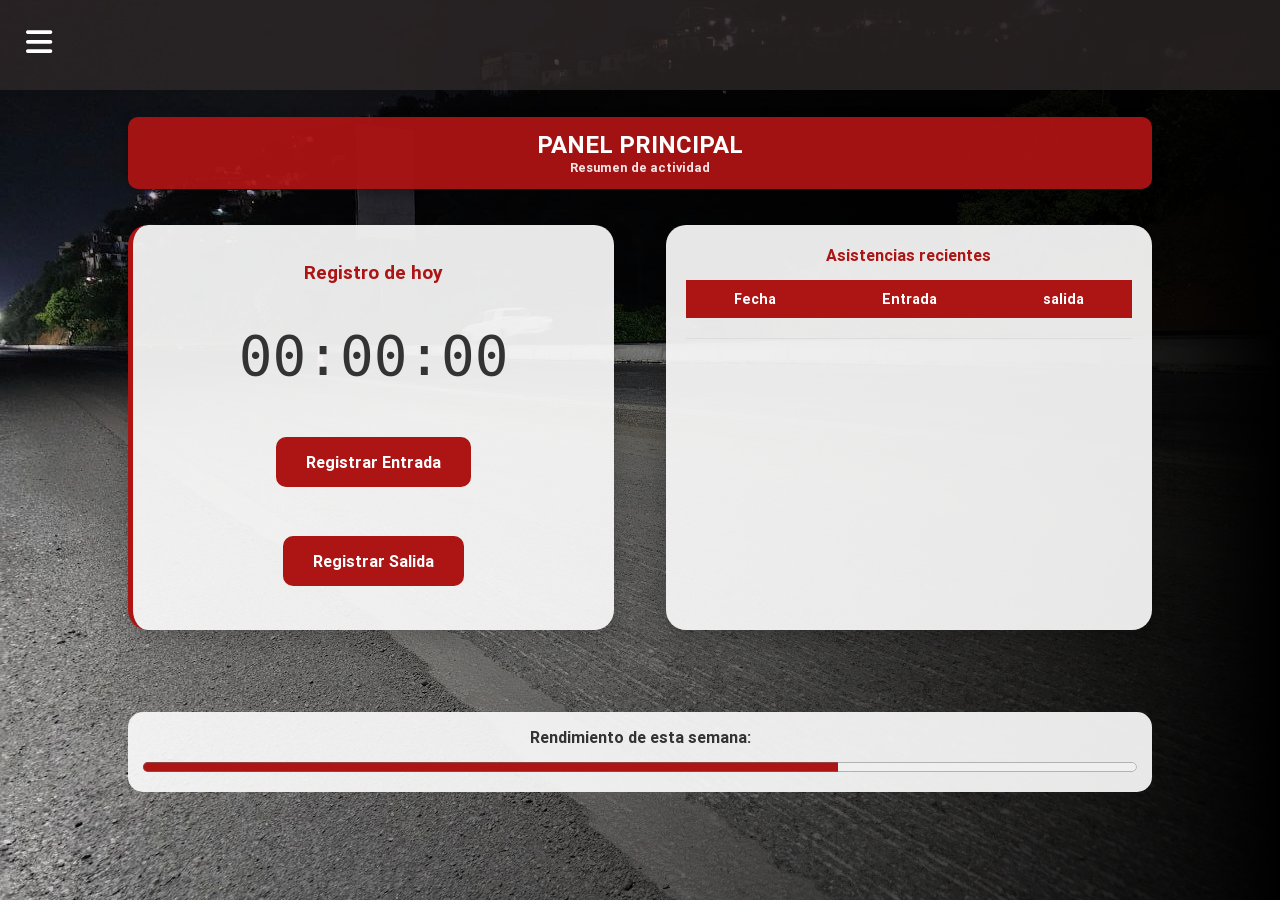
==== home.html @ 29864300 "actualización de progres, añadidio, maestro de entrada, finalizada pestaña home" ====
<!doctype html>
<html lang="en">
  <head>
    <meta charset="UTF-8" />
    <meta name="viewport" content="width=, initial-scale=1.0" />
    <title>Inicio</title>
    <link rel="stylesheet" href="sources/css/home_styles.css" />
    <link
      rel="stylesheet"
      href="https://cdnjs.cloudflare.com/ajax/libs/font-awesome/6.0.0/css/all.min.css"
    />
  </head>
  <body>
    <div class="top">
      <input type="checkbox" class="menu-toggle top" id="show-menu" />
      <label for="show-menu">
        <i class="fa-solid fa-bars" id="bars"></i>
      </label>
      <nav class="menu">
        <ul>
          <li><a href="#">🏠 Inicio</a></li>
          <li><a href="panel_reportes.html">📶 Reportes</a></li>
          <li><a href="panel_gestion_personal.html">🧰 Gestión</a></li>
          <li><a href="pendientes.html">⚙️ pendientes</a></li>
        </ul>
        <a id="log-out" href="index.html">🚪 Salir</a>
      </nav>
    </div>
    <div class="head">
      <h1>Panel principal</h1>
      <label for="head">Resumen de actividad</label>
    </div>
    <div class="clock-container">
      <span>Registro de hoy</span>
      <div class="clock">00:00:00</div>

      <a href="#registro-entrada" class="btn-entrada">Registrar Entrada</a>

      <a href="#registro-salida" class="btn-salida">Registrar Salida</a>
    </div>
    <div class="asistence">
      <span>Asistencias recientes </span>
      <div class="table">
        <table>
          <thead>
            <th>Fecha</th>
            <th>Entrada</th>
            <th>salida</th>
          </thead>
          <tbody>
            <tr>
              <td></td>
              <td></td>
              <td></td>
            </tr>
          </tbody>
        </table>
      </div>
    </div>
    <div class="weck-asistence">
      <label for="perfomance">Rendimiento de esta semana:</label>
      <progress id="perfomance" value="70" max="100"></progress>
    </div>

    <div id="registro-entrada" class="modal-master">
      <a href="#" class="modal-backdrop"></a>
      <div class="modal-box">
        <a href="#" class="close-x">x</a>
        <div class="modal-header">
          <i class="fa-solid fa-right-to-bracket"></i>
          <h2>Registro de Entrada</h2>
        </div>
        <form action="procesar_asistencia.php" method="POST">
          <div class="input-group">
            <label>Cédula de Identidad</label>
            <input
              type="number"
              name="cedula"
              placeholder="Ej: 27123456"
              required
            />
          </div>
          <div class="input-group">
            <label>Nombre y Apellido</label>
            <input
              type="text"
              name="nombre_completo"
              placeholder="Nombre del trabajador"
              required
            />
          </div>
          <div class="input-group">
            <label>Carga / Departamento</label>
            <select name="carga" required>
              <option value="" disabled selected>Seleccione área...</option>
              <option value="administracion">Administración</option>
              <option value="mantenimiento">Mantenimiento</option>
              <option value="transporte">Transporte</option>
              <option value="sistemas">Sistemas</option>
            </select>
          </div>
          <button type="submit" class="confirm-btn in">
            Confirmar Entrada
          </button>
        </form>
      </div>
    </div>

    <!-- Estructura del Maestro de Salida -->
    <div id="registro-salida" class="modal-master">
      <a href="#" class="modal-backdrop"></a>
      <div class="modal-box out">
        <a href="#" class="close-x">&times;</a>
        <div class="modal-header">
          <i class="fa-solid fa-right-from-bracket"></i>
          <h2>Finalizar Jornada</h2>
        </div>
        <form action="procesar_salida.php" method="POST">
          <p style="text-align: center; color: #666; margin-bottom: 20px">
            Ingrese su cédula para registrar la hora de salida oficial.
          </p>
          <div class="input-group">
            <label>Cédula de Identidad</label>
            <input
              type="number"
              name="cedula"
              placeholder="Ingrese CI para marcar salida"
              required
            />
          </div>
          <div class="input-group">
            <label>Observaciones (Opcional)</label>
            <textarea
              name="nota"
              style="border-radius: 8px; padding: 10px; border: 1px solid #ccc"
              placeholder="Alguna novedad en el turno..."
            ></textarea>
          </div>
          <button type="submit" class="confirm-btn out">
            Confirmar Salida
          </button>
        </form>
      </div>
    </div>
  </body>
</html>
---- sources/css/home_styles.css ----
@font-face {
  font-family: "Roboto-Bold";
  src: url("../fonts/Roboto-Bold.woff2") format("woff2");
  font-weight: bold;
  font-style: normal;
}
* {
  box-sizing: border-box;
  margin: 0;
  padding: 0;
}

html {
  height: 100%;
  background:
    linear-gradient(to right, transparent, black),
    url("../img/background.jpg") no-repeat center / cover;
  font-family: "Roboto-Bold", sans-serif;
  color: white;
}

body {
  width: 100vw;
  height: 100vh;
  overflow: hidden;
  display: flex;
  justify-content: center;
  align-items: center;
}
.menu-toggle {
  background-color: transparent;
  color: white;
  outline: none;
  position: fixed;
  top: 0vh;
  left: 0vw;
  display: none;
}

.top {
  background-color: #302a2abb;
  position: fixed;
  height: 10%;
  width: 100%;
  z-index: 100;
  top: 0;
}

#bars {
  position: fixed;
  top: 3vh;
  left: 2vw;
  cursor: pointer;
  font-size: 30px;
  z-index: 110;
}

ul {
  list-style-type: none;
}
.menu {
  position: fixed;
  font-size: 17px;
  background-color: #302a2abb;
  height: 100%;
  width: 17%;
  left: -250px;
  transition: 0.3s;
  top: 10%;
  z-index: 100;
}

.menu a {
  outline-style: none;
  text-decoration: none;
  color: aliceblue;
  line-height: 2;
  display: block;
  padding: 20px;
  box-sizing: border-box;
}

.menu-toggle:checked ~ .menu {
  left: 0;
}

a:hover {
  transition: 0.3s;
  background-color: #ad1414;
  font-size: 20px;
}

#log-out {
  position: absolute;
  bottom: 10%;
  width: 100%;
}

.head {
  text-align: center;
  position: fixed;
  top: 13%;
  left: 10%;
  background-color: #ad1414;
  width: 80%;
  border-radius: 10px;
}

.head {
  text-align: center;
  position: fixed;
  top: 13%;
  left: 10%;
  background-color: #ad1414ef;
  width: 80%;
  height: 8%;
  border-radius: 10px;
  display: flex;
  flex-direction: column;
  justify-content: center;
  box-shadow: 0 5px 15px rgba(0, 0, 0, 0.3);
  z-index: 10;
}

.head h1 {
  font-size: 1.5rem;
  text-transform: uppercase;
}
.head label {
  font-size: 0.8rem;
  opacity: 0.9;
}

.clock-container {
  position: absolute;
  top: 25%;
  left: 10%;
  width: 38%;
  height: 45%;
  background-color: rgba(250, 250, 250, 0.925);
  color: #333;
  border-radius: 20px;
  border-left: 5px solid #ad1414;
  display: flex;
  flex-direction: column;
  align-items: center;
  justify-content: space-around;
  padding: 20px;
  box-shadow: 0 10px 25px rgba(0, 0, 0, 0.2);
}

.clock-container span {
  font-weight: bold;
  color: #ad1414;
  font-size: 1.2rem;
}

.clock {
  font-size: 3.5rem;
  font-family: monospace;
  padding: 10px 25px;
  border-radius: 10px;
  color: #333;
}

.clock-container button {
  width: 80%;
  padding: 12px;
  border: none;
  border-radius: 8px;
  background-color: #ad1414;
  color: white;
  font-weight: bold;
  cursor: pointer;
  transition: 0.3s;
  text-align: center;
}

.clock-container buttonn:hover {
  background-color: #302a2a;
  transform: translateY(-2px);
}

.asistence {
  position: absolute;
  top: 25%;
  right: 10%;
  width: 38%;
  height: 45%;
  background-color: rgba(250, 250, 250, 0.925);
  color: #333;
  border-radius: 20px;
  padding: 20px;
  box-shadow: 0 10px 25px rgba(0, 0, 0, 0.2);
  display: flex;
  flex-direction: column;
}

.asistence span {
  font-weight: bold;
  color: #ad1414;
  margin-bottom: 15px;
  text-align: center;
}

.table {
  width: 100%;
  overflow-y: auto;
}

table {
  width: 100%;
  border-collapse: collapse;
}

th {
  background-color: #ad1414;

  color: white;
  padding: 10px;
  font-size: 0.9rem;
  position: sticky;
  top: 0;
}

td {
  padding: 10px;
  text-align: center;
  border-bottom: 1px solid #ddd;
  font-size: 0.9rem;
}

tr:nth-child(even) {
  background-color: #f9f9f9;
}

.weck-asistence {
  position: absolute;
  bottom: 12%;
  width: 80%;
  background-color: rgba(250, 250, 250, 0.925);
  padding: 15px;
  border-radius: 15px;
  display: flex;
  flex-direction: column;
  align-items: center;
  color: #333;
}

progress {
  width: 100%;
  height: 20px;
  accent-color: #ad1414;
  margin-top: 10px;
}

progress::-webkit-progress-bar {
  background-color: #eee;
  border-radius: 10px;
}
progress::-webkit-progress-value {
  background-color: #ad1414;
  border-radius: 10px;
  transition: width 1s ease-in-out;
}

.modal-master {
  position: fixed;
  top: 0;
  left: 0;
  width: 100%;
  height: 100%;
  display: flex;
  justify-content: center;
  align-items: center;
  opacity: 0;
  visibility: hidden;
  transition: 0.1s;
  z-index: 500;
}
.modal-master:target {
  opacity: 1;
  visibility: visible;
}

.modal-backdrop {
  position: absolute;
  width: 100%;
  height: 100%;
  background: rgba(0, 0, 0, 0.8);
  backdrop-filter: blur(8px);
}

.modal-box {
  position: relative;
  background: #f7f3ee;
  width: 90%;
  max-width: 450px;
  padding: 30px;
  border-radius: 20px;
  border-top: 8px solid #ad1414;
  transform: scale(0.8);
  transition: 0.3s;
}
.modal-master:target .modal-box {
  transform: scale(1);
}

.modal-header {
  text-align: center;
  color: #ad1414;
  margin-bottom: 20px;
}
.modal-header i {
  font-size: 2.5rem;
}

.input-group {
  margin-bottom: 15px;
  display: flex;
  flex-direction: column;
}
.input-group label {
  color: #333;
  font-weight: bold;
  margin-bottom: 5px;
}

.input-group input,
.input-group select {
  padding: 10px;
  border: 1px solid #ccc;
  border-radius: 8px;
  outline: none;
}

.confirm-btn {
  width: 100%;
  padding: 15px;
  border: none;
  border-radius: 10px;
  color: white;
  font-weight: bold;
  cursor: pointer;
  font-size: 1rem;
}
.confirm-btn.in {
  background-color: #ad1414;
}
.close-x {
  position: absolute;
  top: 10px;
  right: 20px;
  font-size: 2rem;
  text-decoration: none;
  color: #333;
}

.modal-box.out {
  border-top: 8px solid #302a2a;
}

.modal-box.out .modal-header {
  color: #302a2a;
}

.confirm-btn.out {
  background-color: #ad1414;
  margin-top: 10px;
  transition: 0.3s;
}

.confirm-btn.out:hover {
  background-color: #302a2a;
  box-shadow: 0 5px 15px rgba(0, 0, 0, 0.3);
}

.btn-entrada,
.btn-salida {
  display: inline-block;
  padding: 15px 30px;
  border-radius: 10px;
  text-decoration: none;
  font-weight: bold;
  color: white;
  margin: 10px;
  transition: 0.1s;
}

.btn-entrada {
  background-color: #ad1414;
}
.btn-salida {
  background-color: #ad1414;
}

.modal-backdrop:hover,
.modal-overlay:hover {
  background-color: transparent;
  background: rgba(0, 0, 0, 0.7);
}

/* Quita el cambio de color y el aumento de tamaño de la X */
.close-x:hover {
  color: #333 !important; /* O el color que tenga por defecto */
  transform: scale(2); /* Quita el aumento de tamaño */
  background-color: transparent !important; /* Evita que se pinte el fondo de rojo */
}
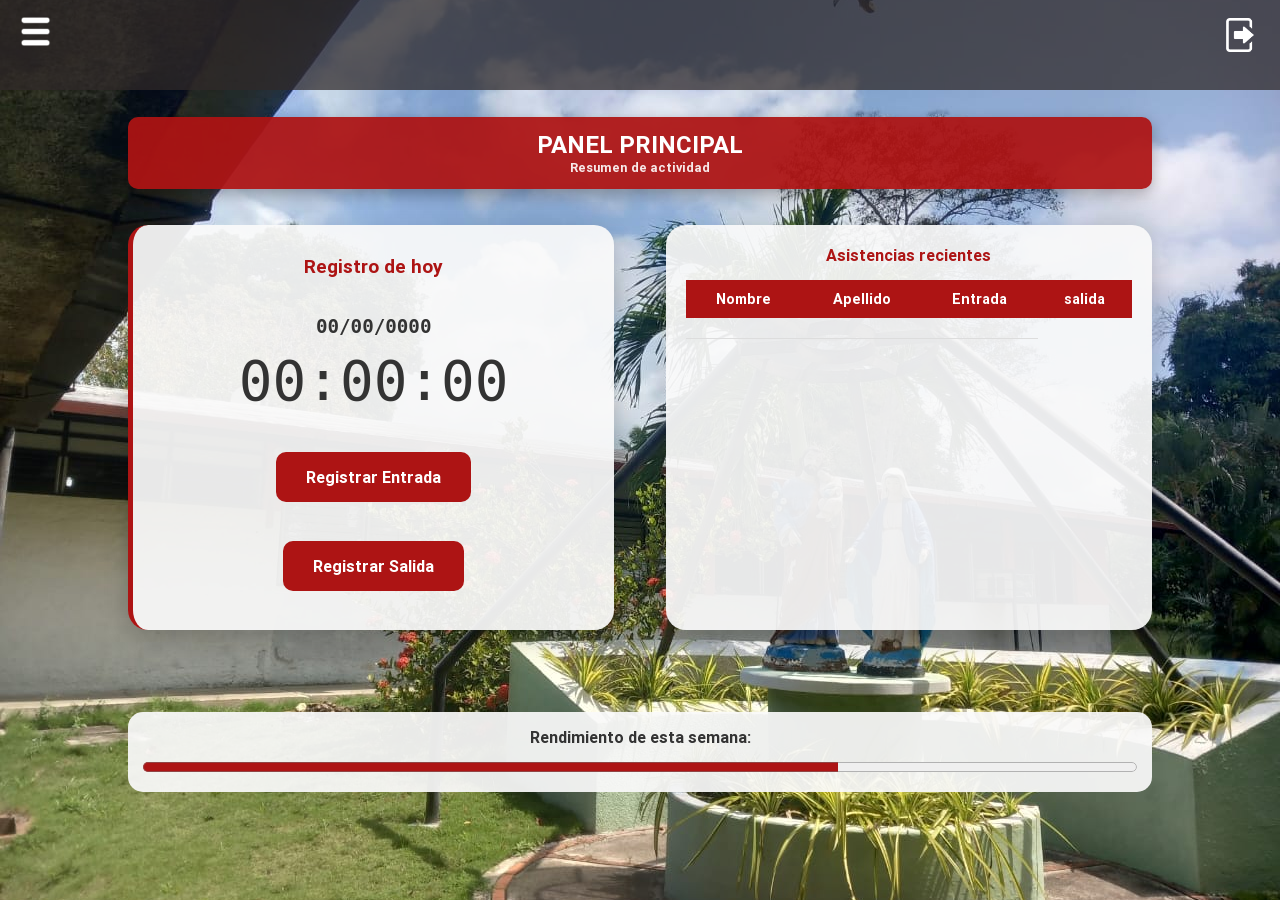
==== commit 7e5a1a53: "actualización de progres, fase principal completada. interfaz, validacion js y tdas las pantallas" ====
--- a/home.html
+++ b/home.html
@@ -5,25 +5,24 @@
     <meta name="viewport" content="width=, initial-scale=1.0" />
     <title>Inicio</title>
     <link rel="stylesheet" href="sources/css/home_styles.css" />
-    <link
-      rel="stylesheet"
-      href="https://cdnjs.cloudflare.com/ajax/libs/font-awesome/6.0.0/css/all.min.css"
-    />
+    <script src="sources/js/validation.js"></script>
   </head>
   <body>
     <div class="top">
       <input type="checkbox" class="menu-toggle top" id="show-menu" />
       <label for="show-menu">
-        <i class="fa-solid fa-bars" id="bars"></i>
+        <img src="sources/img/icon/bars_menu.png" alt="menu" id="bars" />
       </label>
+      <a href="index.html"
+        ><img src="sources/img/icon/logout.png" alt="logout" id="log-out"
+      /></a>
       <nav class="menu">
         <ul>
-          <li><a href="#">🏠 Inicio</a></li>
-          <li><a href="panel_reportes.html">📶 Reportes</a></li>
-          <li><a href="panel_gestion_personal.html">🧰 Gestión</a></li>
-          <li><a href="pendientes.html">⚙️ pendientes</a></li>
+          <li><a href="#">Inicio</a></li>
+          <li><a href="panel_reportes.html">Reportes</a></li>
+          <li><a href="panel_gestion_personal.html">Gestión</a></li>
+          <li><a href="pendientes.html">pendientes</a></li>
         </ul>
-        <a id="log-out" href="index.html">🚪 Salir</a>
       </nav>
     </div>
     <div class="head">
@@ -32,6 +31,7 @@
     </div>
     <div class="clock-container">
       <span>Registro de hoy</span>
+      <span class="date" style="color: #333">00/00/0000</span>
       <div class="clock">00:00:00</div>
 
       <a href="#registro-entrada" class="btn-entrada">Registrar Entrada</a>
@@ -43,7 +43,8 @@
       <div class="table">
         <table>
           <thead>
-            <th>Fecha</th>
+            <th>Nombre</th>
+            <th>Apellido</th>
             <th>Entrada</th>
             <th>salida</th>
           </thead>
@@ -70,15 +71,10 @@
           <i class="fa-solid fa-right-to-bracket"></i>
           <h2>Registro de Entrada</h2>
         </div>
-        <form action="procesar_asistencia.php" method="POST">
+        <form action="#" method="POST">
           <div class="input-group">
             <label>Cédula de Identidad</label>
-            <input
-              type="number"
-              name="cedula"
-              placeholder="Ej: 27123456"
-              required
-            />
+            <input type="number" name="cedula" placeholder="Ej: 27123456" />
           </div>
           <div class="input-group">
             <label>Nombre y Apellido</label>
@@ -86,17 +82,17 @@
               type="text"
               name="nombre_completo"
               placeholder="Nombre del trabajador"
-              required
             />
           </div>
           <div class="input-group">
-            <label>Carga / Departamento</label>
-            <select name="carga" required>
+            <label>Cargo</label>
+            <select name="carga">
               <option value="" disabled selected>Seleccione área...</option>
-              <option value="administracion">Administración</option>
-              <option value="mantenimiento">Mantenimiento</option>
-              <option value="transporte">Transporte</option>
-              <option value="sistemas">Sistemas</option>
+              <option value="tecnico">Tecnico</option>
+              <option value="profesional">Profesional</option>
+              <option value="jefe_div">Jefe de division</option>
+              <option value="cont">Cont-PI</option>
+              <option value="director">Director Estadal</option>
             </select>
           </div>
           <button type="submit" class="confirm-btn in">
@@ -106,33 +102,27 @@
       </div>
     </div>
 
-    <!-- Estructura del Maestro de Salida -->
     <div id="registro-salida" class="modal-master">
       <a href="#" class="modal-backdrop"></a>
       <div class="modal-box out">
         <a href="#" class="close-x">&times;</a>
         <div class="modal-header">
-          <i class="fa-solid fa-right-from-bracket"></i>
           <h2>Finalizar Jornada</h2>
         </div>
-        <form action="procesar_salida.php" method="POST">
-          <p style="text-align: center; color: #666; margin-bottom: 20px">
-            Ingrese su cédula para registrar la hora de salida oficial.
-          </p>
+        <form action="#" method="POST">
+          <p>Ingrese su cédula para registrar la hora de salida oficial.</p>
           <div class="input-group">
             <label>Cédula de Identidad</label>
             <input
               type="number"
               name="cedula"
               placeholder="Ingrese CI para marcar salida"
-              required
             />
           </div>
           <div class="input-group">
             <label>Observaciones (Opcional)</label>
             <textarea
               name="nota"
-              style="border-radius: 8px; padding: 10px; border: 1px solid #ccc"
               placeholder="Alguna novedad en el turno..."
             ></textarea>
           </div>
--- a/sources/css/home_styles.css
+++ b/sources/css/home_styles.css
@@ -12,9 +12,7 @@
 
 html {
   height: 100%;
-  background:
-    linear-gradient(to right, transparent, black),
-    url("../img/background.jpg") no-repeat center / cover;
+  background: url("../img/background.jpg") no-repeat center / cover;
   font-family: "Roboto-Bold", sans-serif;
   color: white;
 }
@@ -48,10 +46,11 @@
 
 #bars {
   position: fixed;
-  top: 3vh;
-  left: 2vw;
+  top: 1vh;
+  left: 1vw;
   cursor: pointer;
-  font-size: 30px;
+  width: 3.5%;
+  filter: invert(100%);
   z-index: 110;
 }
 
@@ -71,29 +70,30 @@
 }
 
 .menu a {
-  outline-style: none;
   text-decoration: none;
   color: aliceblue;
-  line-height: 2;
   display: block;
   padding: 20px;
-  box-sizing: border-box;
+  transition: 0.3s;
+}
+
+.menu a:hover {
+  background-color: #ad1414;
+  font-size: 1.1rem;
+  padding-left: 30px;
 }
 
 .menu-toggle:checked ~ .menu {
   left: 0;
 }
 
-a:hover {
-  transition: 0.3s;
-  background-color: #ad1414;
-  font-size: 20px;
-}
-
 #log-out {
-  position: absolute;
-  bottom: 10%;
-  width: 100%;
+  position: fixed;
+  top: 2%;
+  width: 2.2%;
+  z-index: 100;
+  filter: invert(100%);
+  right: 2%;
 }
 
 .head {
@@ -163,22 +163,10 @@
   color: #333;
 }
 
-.clock-container button {
-  width: 80%;
-  padding: 12px;
-  border: none;
-  border-radius: 8px;
-  background-color: #ad1414;
-  color: white;
-  font-weight: bold;
-  cursor: pointer;
-  transition: 0.3s;
-  text-align: center;
-}
-
-.clock-container buttonn:hover {
-  background-color: #302a2a;
-  transform: translateY(-2px);
+.date {
+  font-family: monospace;
+  position: relative;
+  top: 5%;
 }
 
 .asistence {
@@ -385,13 +373,13 @@
   color: white;
   margin: 10px;
   transition: 0.1s;
-}
-
-.btn-entrada {
-  background-color: #ad1414;
-}
-.btn-salida {
-  background-color: #ad1414;
+  background-color: #ad1414;
+}
+
+.btn-entrada:hover,
+.btn-salida:hover {
+  transition: 0.3s;
+  transform: scale(1.1);
 }
 
 .modal-backdrop:hover,
@@ -402,7 +390,21 @@
 
 /* Quita el cambio de color y el aumento de tamaño de la X */
 .close-x:hover {
+  transition: 0.3s;
   color: #333 !important; /* O el color que tenga por defecto */
-  transform: scale(2); /* Quita el aumento de tamaño */
+  transform: scale(1.1); /* Quita el aumento de tamaño */
   background-color: transparent !important; /* Evita que se pinte el fondo de rojo */
 }
+
+p {
+  text-align: center;
+  color: #666;
+  margin-bottom: 20px;
+}
+
+textarea {
+  border-radius: 8px;
+  padding: 10px;
+  resize: none;
+  border: 1px solid #ccc;
+}
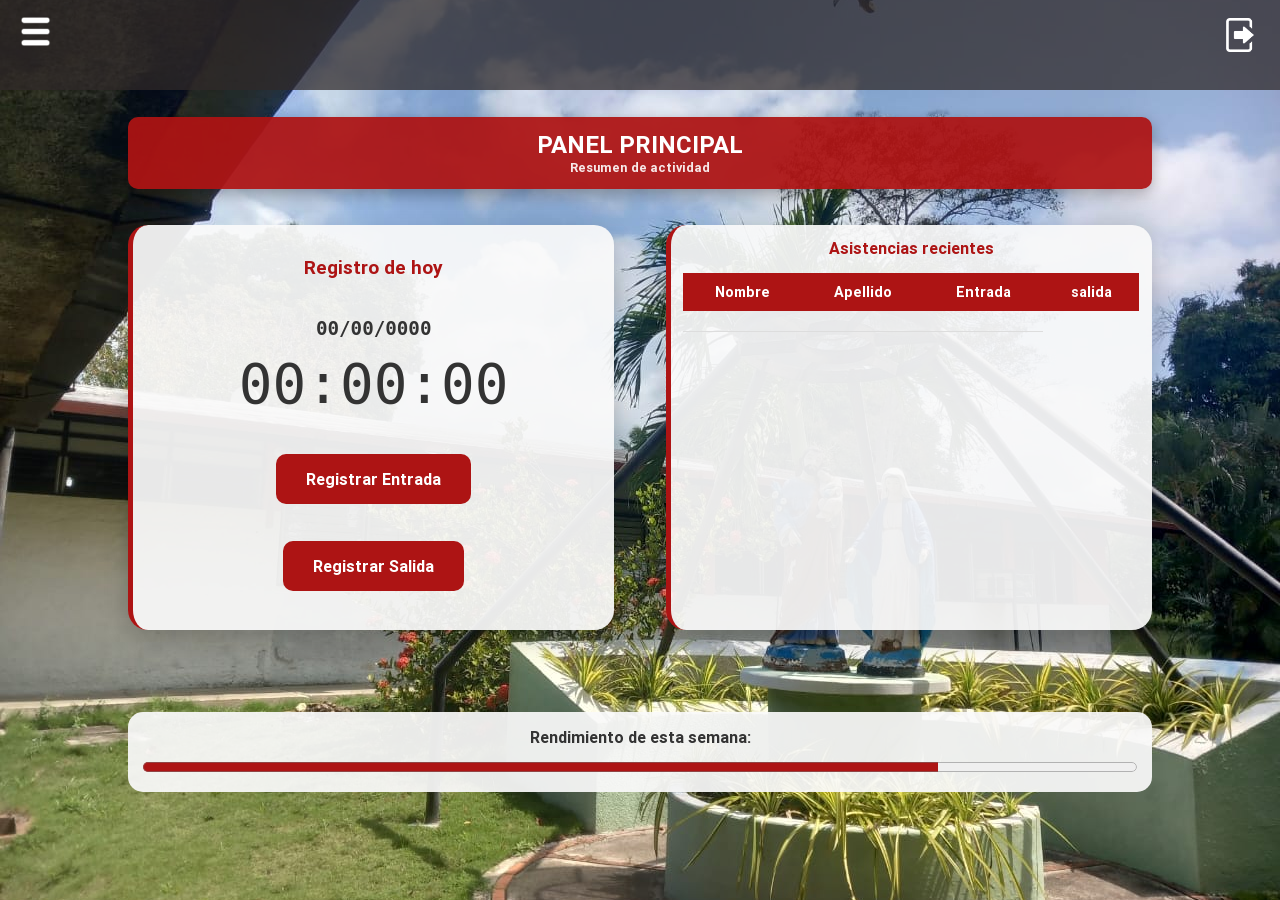
==== commit ab8b153e: "actualizacion añadido maestro de gestion de personal, validacion de index mejorado, añdaidio usuario" ====
--- a/home.html
+++ b/home.html
@@ -18,7 +18,7 @@
       /></a>
       <nav class="menu">
         <ul>
-          <li><a href="#">Inicio</a></li>
+          <li><a id="here" href="#">Inicio</a></li>
           <li><a href="panel_reportes.html">Reportes</a></li>
           <li><a href="panel_gestion_personal.html">Gestión</a></li>
           <li><a href="pendientes.html">pendientes</a></li>
@@ -60,7 +60,7 @@
     </div>
     <div class="weck-asistence">
       <label for="perfomance">Rendimiento de esta semana:</label>
-      <progress id="perfomance" value="70" max="100"></progress>
+      <progress id="perfomance" value="80" max="100"></progress>
     </div>
 
     <div id="registro-entrada" class="modal-master">
@@ -75,25 +75,6 @@
           <div class="input-group">
             <label>Cédula de Identidad</label>
             <input type="number" name="cedula" placeholder="Ej: 27123456" />
-          </div>
-          <div class="input-group">
-            <label>Nombre y Apellido</label>
-            <input
-              type="text"
-              name="nombre_completo"
-              placeholder="Nombre del trabajador"
-            />
-          </div>
-          <div class="input-group">
-            <label>Cargo</label>
-            <select name="carga">
-              <option value="" disabled selected>Seleccione área...</option>
-              <option value="tecnico">Tecnico</option>
-              <option value="profesional">Profesional</option>
-              <option value="jefe_div">Jefe de division</option>
-              <option value="cont">Cont-PI</option>
-              <option value="director">Director Estadal</option>
-            </select>
           </div>
           <button type="submit" class="confirm-btn in">
             Confirmar Entrada
--- a/sources/css/home_styles.css
+++ b/sources/css/home_styles.css
@@ -83,6 +83,12 @@
   padding-left: 30px;
 }
 
+#here {
+  background-color: #ad1414;
+  font-size: 1.1rem;
+  padding-left: 30px;
+}
+
 .menu-toggle:checked ~ .menu {
   left: 0;
 }
@@ -94,16 +100,6 @@
   z-index: 100;
   filter: invert(100%);
   right: 2%;
-}
-
-.head {
-  text-align: center;
-  position: fixed;
-  top: 13%;
-  left: 10%;
-  background-color: #ad1414;
-  width: 80%;
-  border-radius: 10px;
 }
 
 .head {
@@ -170,6 +166,7 @@
 }
 
 .asistence {
+  border-left: 5px solid #ad1414;
   position: absolute;
   top: 25%;
   right: 10%;
@@ -178,7 +175,7 @@
   background-color: rgba(250, 250, 250, 0.925);
   color: #333;
   border-radius: 20px;
-  padding: 20px;
+  padding: 1%;
   box-shadow: 0 10px 25px rgba(0, 0, 0, 0.2);
   display: flex;
   flex-direction: column;
@@ -371,7 +368,7 @@
   text-decoration: none;
   font-weight: bold;
   color: white;
-  margin: 10px;
+  margin: 2%;
   transition: 0.1s;
   background-color: #ad1414;
 }
@@ -388,12 +385,11 @@
   background: rgba(0, 0, 0, 0.7);
 }
 
-/* Quita el cambio de color y el aumento de tamaño de la X */
 .close-x:hover {
   transition: 0.3s;
-  color: #333 !important; /* O el color que tenga por defecto */
-  transform: scale(1.1); /* Quita el aumento de tamaño */
-  background-color: transparent !important; /* Evita que se pinte el fondo de rojo */
+
+  transform: scale(1.1);
+  background-color: transparent !important;
 }
 
 p {
